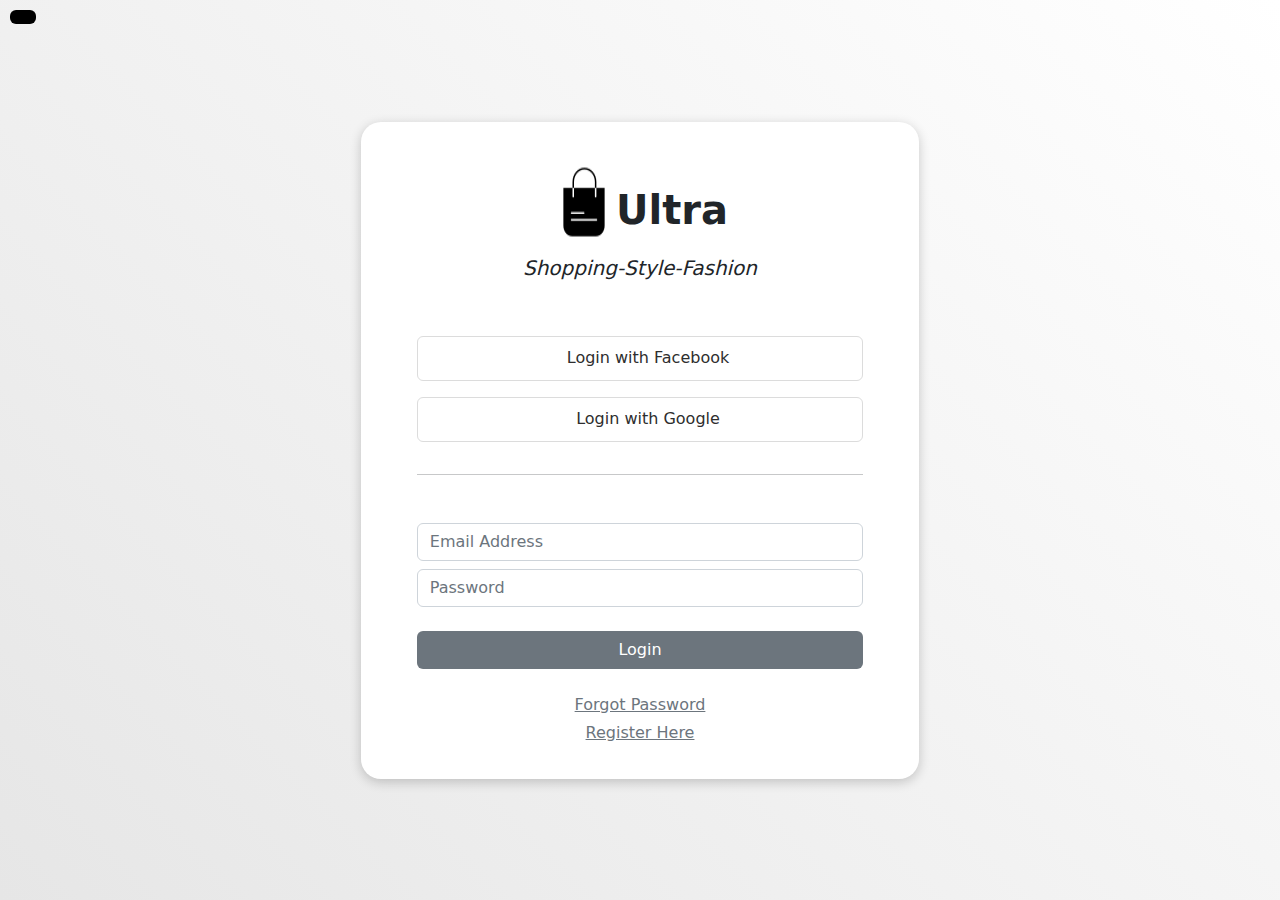
==== login.html @ 4cb83530 "Finished Login" ====
<!DOCTYPE html>
<html lang="en">
  <head>
    <meta charset="UTF-8" />
    <meta http-equiv="X-UA-Compatible" content="IE=edge" />
    <meta name="viewport" content="width=device-width, initial-scale=1.0" />
    <title>Ultra | Login</title>
    <!-- font awesome  -->
    <link
      rel="stylesheet"
      href="https://cdnjs.cloudflare.com/ajax/libs/font-awesome/6.1.2/css/all.min.css"
      integrity="sha512-1sCRPdkRXhBV2PBLUdRb4tMg1w2YPf37qatUFeS7zlBy7jJI8Lf4VHwWfZZfpXtYSLy85pkm9GaYVYMfw5BC1A=="
      crossorigin="anonymous"
      referrerpolicy="no-referrer"
    />

    <!-- Bootstrap CSS -->
    <link rel="stylesheet" href="css/bootstrap/bootstrap.min.css" />

    <!-- Custom CSS -->
    <link rel="stylesheet" href="css/auth.css" />
  </head>
  <title>Utrashopping | Login</title>
  <body>
    <!-- Page Content -->
    <div class="page-content d-flex align-items-center">
      <div class="container d-flex justify-content-center">
        <div class="col-12 col-sm-10 col-md-8 col-lg-7 col-xl-6 col-xxl-5">
          <div class="auth-card">
            <div class="p-3 mt-3 d-flex justify-content-center">
              <img src="images/shopping-bag-icon.png" alt="Site Icon" />
              <span id="brand-name" class="fw-bold fs-1 pt-3">Ultra</span>
            </div>
            <h5 class="text-center fst-italic">Shopping-Style-Fashion</h5>
            <button class="btn mt-5 mb-3 service-btn">
              <i class="fab fa-facebook me-3" aria-hidden="true"></i>Login with
              Facebook
            </button>
            <button class="btn mb-3 service-btn">
              <i class="fab fa-google me-3" aria-hidden="true"></i>Login with
              Google
            </button>
            <hr />
            <form action="">
              <div class="mb-2 mt-5">
                <input
                  type="email"
                  class="form-control auth-input"
                  placeholder="Email Address"
                />
              </div>
              <div class="mb-3">
                <input
                  type="password"
                  class="form-control auth-input"
                  placeholder="Password"
                />
              </div>
              <button
                class="btn auth-btn mt-2 mb-4 bg-secondary w-100 text-white"
                type="submit"
              >
                Login
              </button>
            </form>
            <p class="text-center mb-1">
              <a href="index.html" class="text-muted">Forgot Password</a>
            </p>
            <p class="text-center mb-4">
              <a href="signup.html" class="text-muted">Register Here</a>
            </p>
          </div>
        </div>
      </div>
    </div>

    <!-- Theme Change -->
    <button id="them_button" class="btn btn-theme">
      <i id="theme_icon" class="fa fa-moon"></i>
    </button>
  </body>
</html>
---- css/auth.css ----
.page-content{
    width: 100%;
    min-height: 100vh;
    background: linear-gradient(45deg, rgb(230, 230, 230), white);
}

.auth-card{
    background-color: white;
    box-shadow: 0 3px 12px rgb(0 0 0 / 0.2);
    border-radius: 20px;
    padding: 10px 10%;

}
.service-btn{
    background-color: white;
    border: 1px solid rgb(220,220,220);
    width: 100%;
    color: rgb(46, 46, 46);
    height: 45px;
    box-shadow: none;
}

.btn-theme{
    background-color: black !important;
    color: white !important;
    box-shadow: none !important;
    position: absolute;
    top: 10px;
    left: 10px;

}
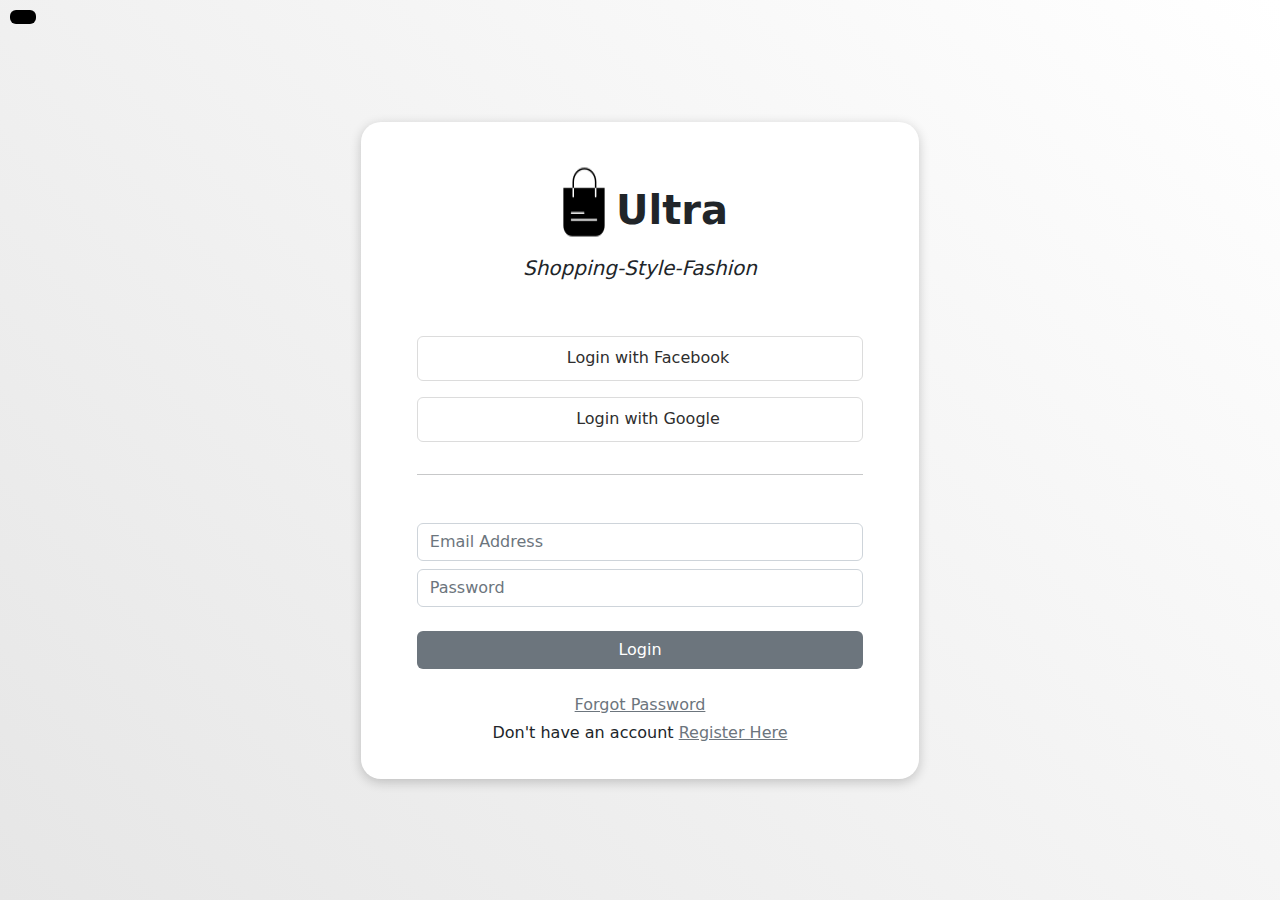
==== commit f7dcd8ad: "Project Sample 1: Ultra Mart - DONE" ====
--- a/login.html
+++ b/login.html
@@ -13,14 +13,13 @@
       crossorigin="anonymous"
       referrerpolicy="no-referrer"
     />
-
     <!-- Bootstrap CSS -->
     <link rel="stylesheet" href="css/bootstrap/bootstrap.min.css" />
 
     <!-- Custom CSS -->
-    <link rel="stylesheet" href="css/auth.css" />
+    <link id="mainStyle" rel="stylesheet" href="css/auth.css" />
   </head>
-  <title>Utrashopping | Login</title>
+
   <body>
     <!-- Page Content -->
     <div class="page-content d-flex align-items-center">
@@ -67,6 +66,7 @@
               <a href="index.html" class="text-muted">Forgot Password</a>
             </p>
             <p class="text-center mb-4">
+              Don't have an account
               <a href="signup.html" class="text-muted">Register Here</a>
             </p>
           </div>
@@ -75,8 +75,12 @@
     </div>
 
     <!-- Theme Change -->
-    <button id="them_button" class="btn btn-theme">
+    <button id="them_button" class="btn btn-theme" onclick="onThemeChange()">
       <i id="theme_icon" class="fa fa-moon"></i>
     </button>
+
+    <script src="js/theme.js"></script>
   </body>
 </html>
+
+<!-- ALL DONE 08.08.2022 2:31PM-->
